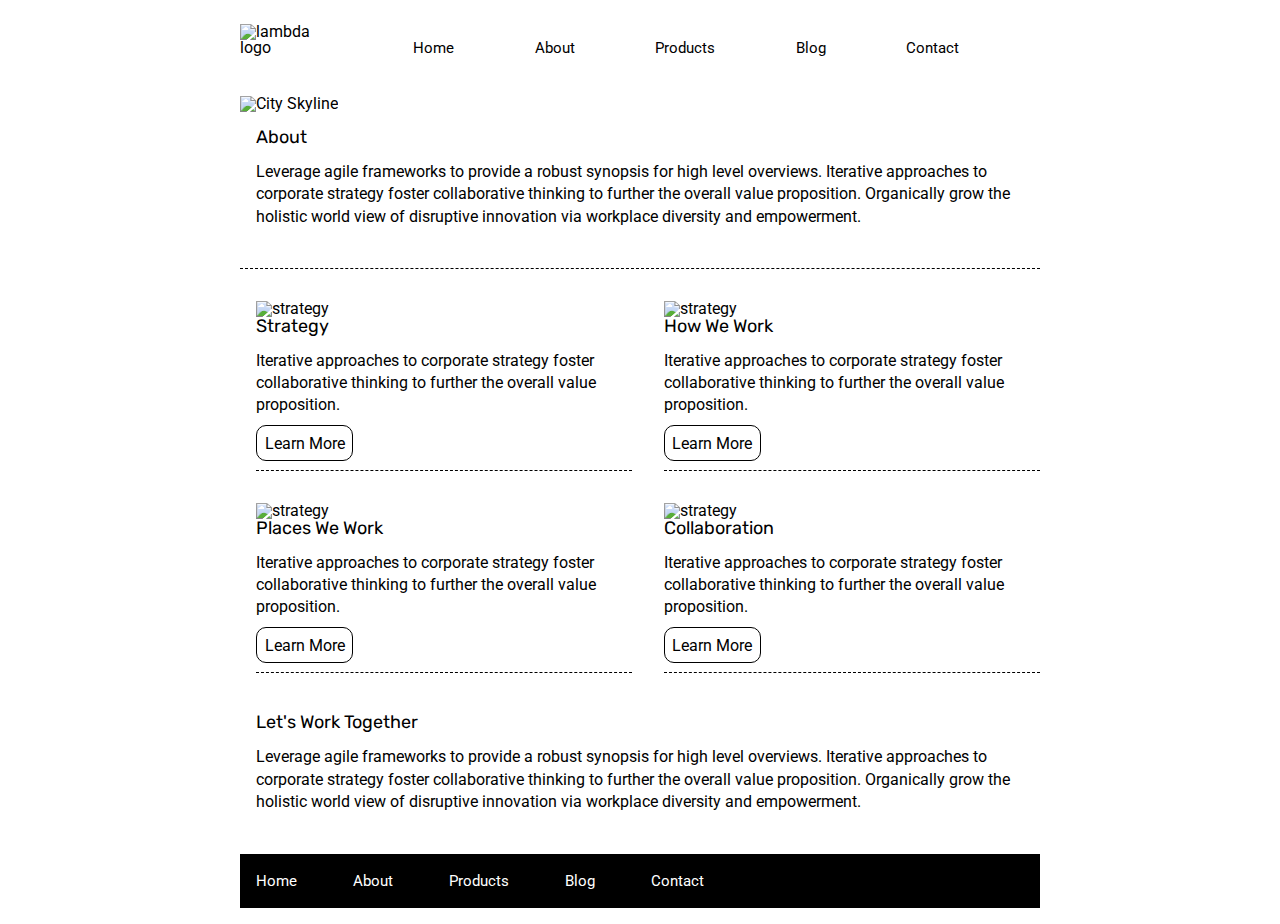
==== about.html @ a6611536 "finished about.html" ====
<!doctype html>

<html lang="en">
<head>
  <meta charset="utf-8">

  <title>Sprint Challenge - About</title>

  <link href="https://fonts.googleapis.com/css?family=Roboto|Rubik" rel="stylesheet">
  <link rel="stylesheet" href="css/index.css">

</head>

<body>
    <div class="container about-page">
        <header>
            <div class="navigation">
                <img src="C:\Users\niakk\Sprint-Challenge--User-Interface\img\lambda-black.png" alt="lambda logo">
                <nav class="nav">
                    <a href="#">Home</a>
                    <a href="about.html">About</a>
                    <a href="#">Products</a>
                    <a href="#">Blog</a>
                    <a href="#">Contact</a>
                </nav>
            </div>
            <img class= "jumbo" src= "C:\Users\niakk\Sprint-Challenge--User-Interface\img\jumbo-about.png" alt="City Skyline">   

        </header>
     <section class="Title">
        <h1>About</h1>
            <p>Leverage agile frameworks to provide a robust synopsis for high level overviews. Iterative approaches to corporate strategy foster collaborative thinking to further the overall value proposition. Organically grow the holistic world view of disruptive innovation via workplace diversity and empowerment.</p>
            
      </section>
      <div class="dot"></div>
      <section class="info">

        <div class="firstline">

          <div class="Strat">

              <img src="img/about-plan.png" alt="strategy">
                    <h3>Strategy</h3>
    
                    <p>Iterative approaches to corporate strategy foster collaborative thinking to further the overall value proposition.
                      </p>
                    <span class="learn">Learn More</span>
                    <div class="dot"></div>
          </div>


          <div class="How">
                    <img src="img/about-working.png" alt="strategy">
    
                    <h3>How We Work</h3>
    
                    <p>Iterative approaches to corporate strategy foster collaborative thinking to further the overall value proposition.
                      </p>
                    <span class="learn">Learn More</span>
                    <div class="dot"></div> 
          </div>
          
        </div>


        <div class="secondline">

            <div class="places">
  
                <img src="img/about-office.png" alt="strategy">
                      <h3>Places We Work</h3>
      
                      <p>Iterative approaches to corporate strategy foster collaborative thinking to further the overall value proposition.
                        </p>
                      <span class="learn">Learn More</span>
                      <div class="dot"></div>
            </div>
  
  
            <div class="Collab">
                      <img src="img/about-meeting.png" alt="strategy">
      
                      <h3>Collaboration</h3>
      
                      <p>Iterative approaches to corporate strategy foster collaborative thinking to further the overall value proposition.
                        </p>
                      <span class="learn">Learn More</span>
                      <div class="dot"></div> 
            </div>


        </div>
  </section>

  <section class="end">

    <h3>Let's Work Together</h3>

    <p>Leverage agile frameworks to provide a robust synopsis for high level overviews. Iterative approaches to corporate strategy foster collaborative thinking to further the overall value proposition. Organically grow the holistic world view of disruptive innovation via workplace diversity and empowerment.
    </p>
  
  </section>      
      <footer>
        <nav>
          <a href="index.html">Home</a>
          <a href="#">About</a>
          <a href="#">Products</a>
          <a href="#">Blog</a>
          <a href="#">Contact</a>
        </nav>
      </footer>
    </div><!-- container -->        
</body>
</html>
---- css/index.css ----
/* http://meyerweb.com/eric/tools/css/reset/ 
   v2.0 | 20110126
   License: none (public domain)
*/

html, body, div, span, applet, object, iframe,
h1, h2, h3, h4, h5, h6, p, blockquote, pre,
a, abbr, acronym, address, big, cite, code,
del, dfn, em, img, ins, kbd, q, s, samp,
small, strike, strong, sub, sup, tt, var,
b, u, i, center,
dl, dt, dd, ol, ul, li,
fieldset, form, label, legend,
table, caption, tbody, tfoot, thead, tr, th, td,
article, aside, canvas, details, embed, 
figure, figcaption, footer, header, hgroup, 
menu, nav, output, ruby, section, summary,
time, mark, audio, video {
	margin: 0;
	padding: 0;
	border: 0;
	font-size: 100%;
	font: inherit;
	vertical-align: baseline;
}
/* HTML5 display-role reset for older browsers */
article, aside, details, figcaption, figure, 
footer, header, hgroup, menu, nav, section {
	display: block;
}
body {
	line-height: 1;
}
ol, ul {
	list-style: none;
}
blockquote, q {
	quotes: none;
}
blockquote:before, blockquote:after,
q:before, q:after {
	content: '';
	content: none;
}
table {
	border-collapse: collapse;
	border-spacing: 0;
}

* {
    box-sizing: border-box;
}

html, body {
    height: 100%;
    font-family: 'Roboto', sans-serif;
}

h1, h2, h3, h4, h5 {
    font-size: 18px;
    margin-bottom: 15px;
    font-family: 'Rubik', sans-serif;
}

p {
    line-height: 1.4;
}

.container {
    width: 800px;
    margin: 0 auto;
}
header{
    margin-top: 3%;
}
a{
    text-decoration: none;
    color: black;
    font-size: 11pt;
}
a:hover{
    color: grey;
}
.navigation{
    display: flex;
    align-items: flex-end;
    
}
.nav{
    display: flex;
    justify-content: space-evenly;
    width: 100%
}
.jumbo{
    padding-top: 5%;
    padding-bottom: 2%;
}


.top-content {
    display: flex;
    flex-wrap: wrap;
    justify-content: space-evenly;
    margin-bottom: 20px;
    border-bottom: 1px dashed black;
}

.top-content .text-container {
    width: 48%;
    padding: 0 1%;
    padding-bottom: 20px;  
}

.middle-content {
    margin-bottom: 20px;
    border-bottom: 1px dashed black;
}

.middle-content h2 {
    padding: 0 2%;
    margin-bottom: 0;
}

.middle-content .boxes {
    display: flex;
    flex-wrap: wrap;
    justify-content: space-evenly;
}

.middle-content .boxes .box {
    width: 12.5%;
    height: 100px;
    
    margin: 20px 2.5%;
    color: white;
    display: flex;
    align-items: center;
    justify-content: center;
    
}
.dot{
    border-bottom: 1px dashed black;
    margin-top: 5%;
    
}
.one{
    background-color:teal;
}
.two {
    background-color:gold;
}
.three{
    background-color: cadetblue;
}
.four{
    background-color:coral;
}
.five{
    background-color:crimson;
}
.six{
    background-color: forestgreen;
}
.seven{
    background-color:darkorchid;
}
.eight{
    background-color: hotpink;
}
.nine{
    background-color:indigo;
}
.ten{
    background-color:dodgerblue;
}

.bottom-content {
    display: flex;
    margin: 0 2% 20px;
    justify-content: space-around;
}

.bottom-content .text-container {
    padding-right: 4%;
}

.bottom-content .text-container:last-child {
    padding-right: 0;
}

footer {
    width: 100%;
    background: black;
}

footer nav {
    width: 60%;
    display: flex;
    justify-content: space-between;
    align-items: center;
    padding: 20px 2%;
    font-size: 14px;
}

footer nav a {
    color: white;
    text-decoration: none;
}
.Title{
    display: flex;
    flex-wrap: wrap;
    margin-left: 2%;
    margin-bottom: 2%;
    
}
.firstline{
    display: flex;
    margin-left: 2%;
    
    
}
.Strat{
    margin-top: 4%;
    
    padding-right: 4%;
    
    
}
.How{
    margin-top: 4%;
    
    
}
.secondline{
    display:flex;
    margin-left: 2%;
}
.places{
    margin-top: 4%;
    padding-right: 4%;
    

}
.Collab{
    margin-top: 4%;
    

}
.end{
    display: flex;
    flex-wrap: wrap;
    margin-left: 2%;
    margin-bottom: 5%;
    margin-top: 5%;
}
.learn{
    border: 1px solid black;
    padding: 2%;
    border-radius: 10px;
}
.firstline p{
    margin-bottom: 5%;
}
.secondline p{
    margin-bottom: 5%;
}
/*border-bottom: 1px dashed black;*/
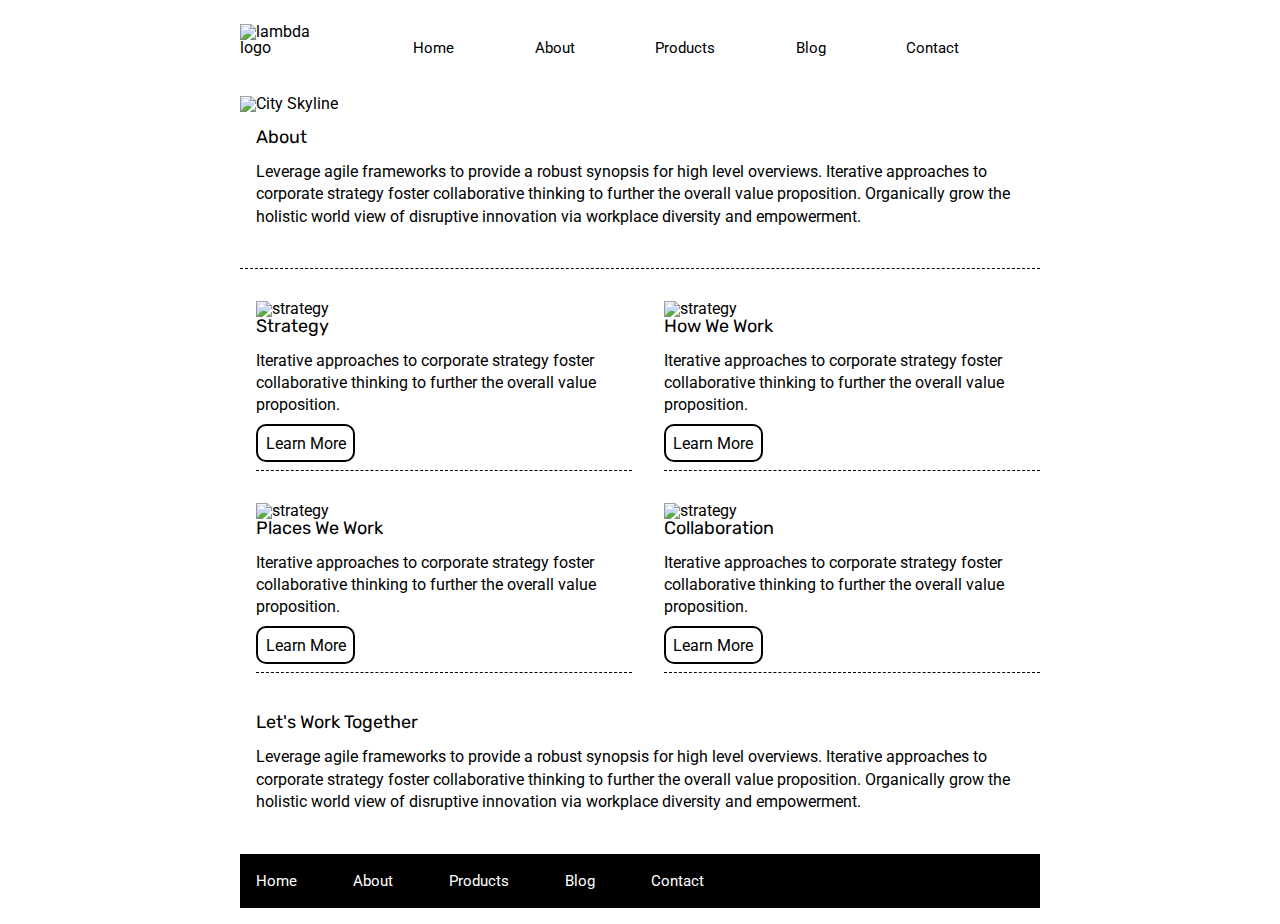
==== commit 1ac00ce3: "added the home.html link" ====
--- a/about.html
+++ b/about.html
@@ -17,7 +17,7 @@
             <div class="navigation">
                 <img src="C:\Users\niakk\Sprint-Challenge--User-Interface\img\lambda-black.png" alt="lambda logo">
                 <nav class="nav">
-                    <a href="#">Home</a>
+                    <a href="index.html">Home</a>
                     <a href="about.html">About</a>
                     <a href="#">Products</a>
                     <a href="#">Blog</a>
--- a/css/index.css
+++ b/css/index.css
@@ -254,7 +254,7 @@
     margin-top: 5%;
 }
 .learn{
-    border: 1px solid black;
+    border: 2px solid black;
     padding: 2%;
     border-radius: 10px;
 }
